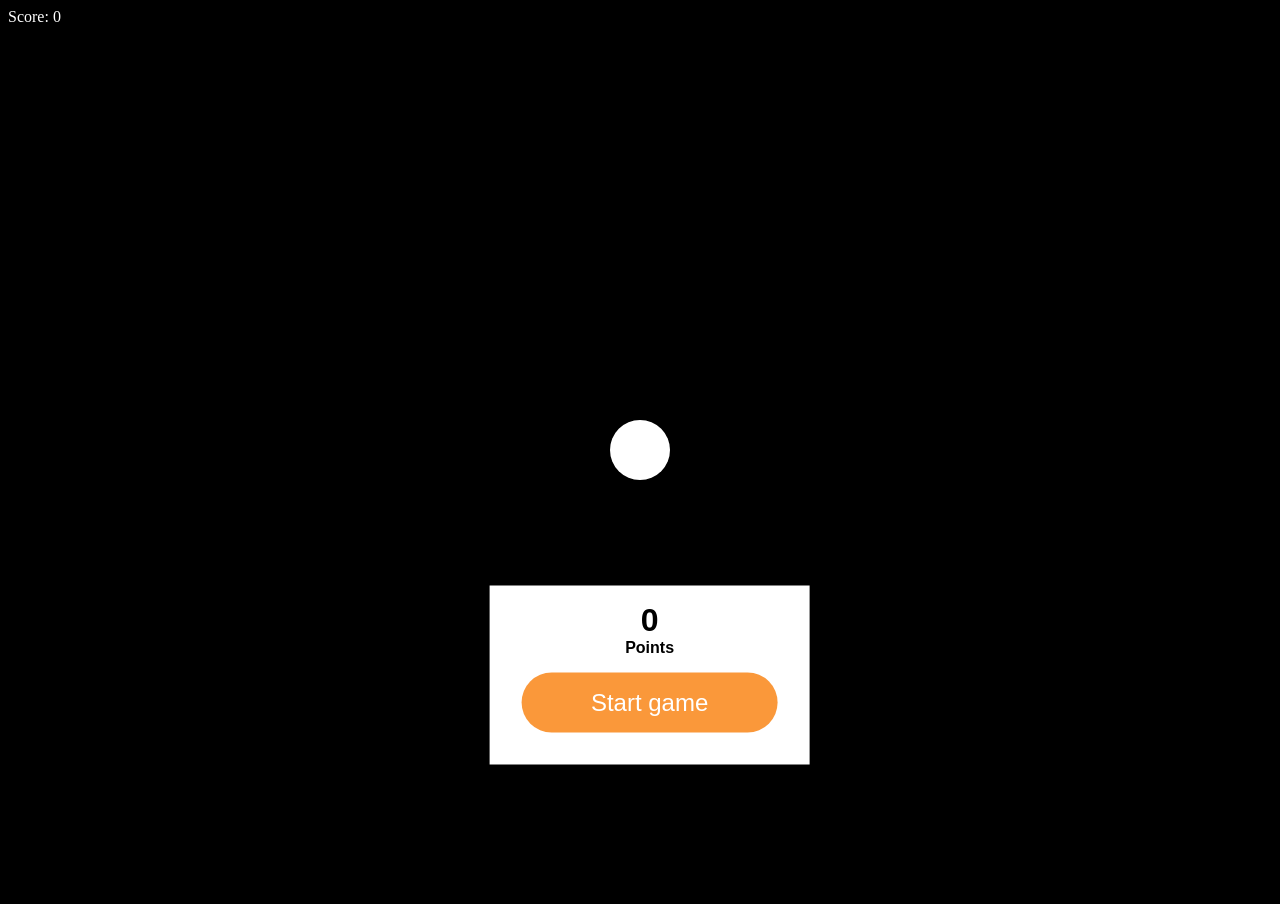
==== home.html @ ec7918af "php fake" ====
<!DOCTYPE html>
<html lang="en">
<head>
    <meta charset="UTF-8">
    <meta http-equiv="X-UA-Compatible" content="IE=edge">
    <meta name="viewport" content="width=device-width, initial-scale=1.0">
    <title>Shooting Games</title>
    <link rel="stylesheet" href="./style.css">
    
</head>
<body>
    <div  class="score"><span>Score: 0 </span></div>
    <canvas></canvas>
    
    <div class="container">
        <h1>0</h1>
        <p>Points</p>
        <div>
            <button>Start game</button>
        </div> 
    </div>
    

    <!-- external gsap library -->
    <script src="https://cdnjs.cloudflare.com/ajax/libs/gsap/3.10.4/gsap.min.js" integrity="sha512-VEBjfxWUOyzl0bAwh4gdLEaQyDYPvLrZql3pw1ifgb6fhEvZl9iDDehwHZ+dsMzA0Jfww8Xt7COSZuJ/slxc4Q==" crossorigin="anonymous" referrerpolicy="no-referrer"></script>
    <script src="./main.js"></script>
</body>
</html>
---- style.css ----
body{
    margin: 0;
    position: relative;
    display: table;
    background-color: black;
}

.score{
    color: white;
    background-color: black;
    position: fixed;
    padding: 0.5rem;
    font-size: 1rem;
    font-family: cursive;
    user-select: none;
}

.container{
    position: fixed;
    top: 75%;
    left: 50%;
    transform: translate(-47%, -50%);
    width: 25%;
    background-color: white;
    display: flex;
    flex-direction: column;
    align-items: center;
    font-family: 'Segoe UI', Tahoma, Geneva, Verdana, sans-serif;
}

h1{
    margin: 0;
    padding-top: 1rem;
}

.container p{
    margin: 0;
    margin-bottom: 1rem;
    font-weight: 600;
}

.container div
{
    width: 80%;
    border-radius: 14px;
    margin-bottom: 2rem;
}

.container button
{
    font-size: 1.5em;
    color: white;
    width: 100%;
    background-color: #fa983a;
    border:none;
    overflow: hidden;
    padding: 1rem;
    border-radius: 50px;
}

.container button:hover
{
   
    background-color: #f6b93b;
}

.hidden{
    visibility: hidden;
}
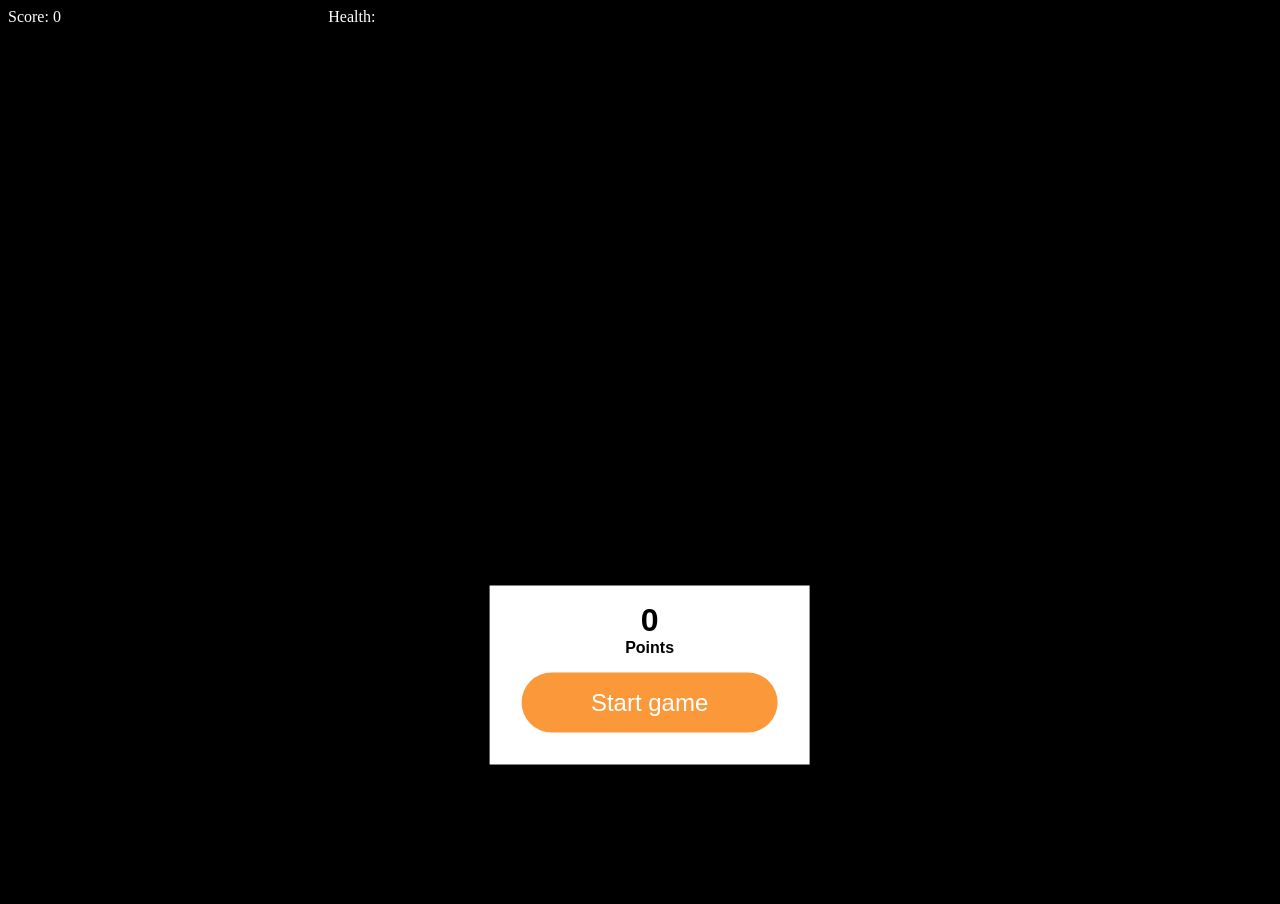
==== commit ca9e4249: "health buff" ====
--- a/home.html
+++ b/home.html
@@ -3,18 +3,22 @@
 <head>
     <meta charset="UTF-8">
     <meta http-equiv="X-UA-Compatible" content="IE=edge">
-    <meta name="viewport" content="width=device-width, initial-scale=1.0">
+    <meta
+  name="viewport" content="width=device-width, initial-scale=1, maximum-scale=1, viewport-fit=cover, user-scalable=no, shrink-to-fit=no"
+/>
     <title>Shooting Games</title>
     <link rel="stylesheet" href="./style.css">
     
 </head>
 <body>
     <div  class="score"><span>Score: 0 </span></div>
+    <div  class="health-label"><span>Health: </span></div>
     <canvas></canvas>
     
     <div class="container">
         <h1>0</h1>
         <p>Points</p>
+        
         <div>
             <button>Start game</button>
         </div> 
--- a/style.css
+++ b/style.css
@@ -1,3 +1,4 @@
+html, body {margin: 0; height: 100%; overflow: hidden}
 body{
     margin: 0;
     position: relative;
@@ -13,6 +14,17 @@
     font-size: 1rem;
     font-family: cursive;
     user-select: none;
+}
+
+.health-label{
+    color: white;
+    background-color: black;
+    position: fixed;
+    padding: 0.5rem;
+    font-size: 1rem;
+    font-family: cursive;
+    user-select: none;
+    left: 25%;
 }
 
 .container{
@@ -66,4 +78,8 @@
 
 .hidden{
     visibility: hidden;
+}
+
+label{
+    font-family: 'Segoe UI', Tahoma, Geneva, Verdana, sans-serif;
 }
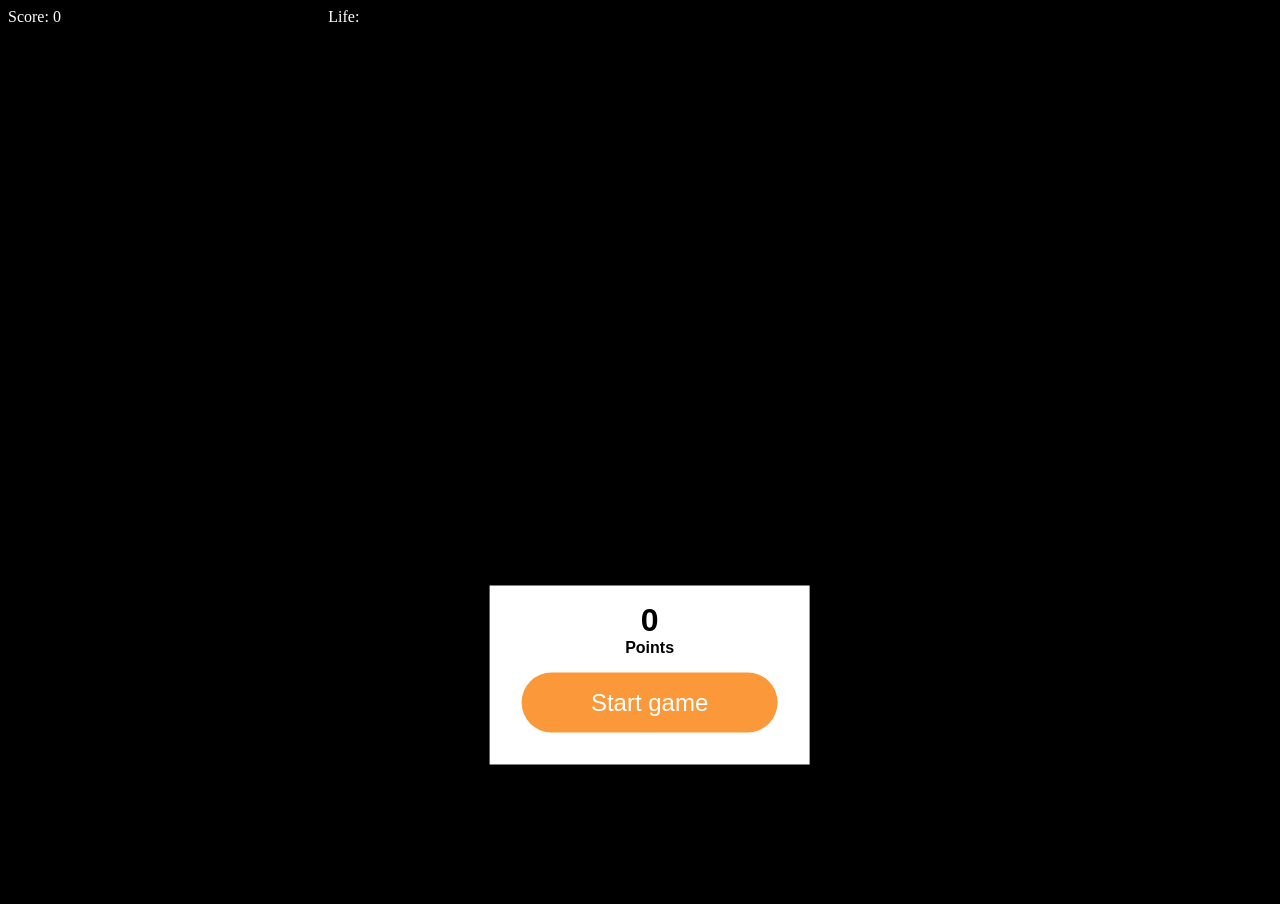
==== commit 54aea5dc: "add buffs and label" ====
--- a/home.html
+++ b/home.html
@@ -12,7 +12,7 @@
 </head>
 <body>
     <div  class="score"><span>Score: 0 </span></div>
-    <div  class="health-label"><span>Health: </span></div>
+    <div  class="health-label"><span>Life: </span></div>
     <canvas></canvas>
     
     <div class="container">
--- a/style.css
+++ b/style.css
@@ -8,7 +8,7 @@
 
 .score{
     color: white;
-    background-color: black;
+    background-color: transparent;
     position: fixed;
     padding: 0.5rem;
     font-size: 1rem;
@@ -18,7 +18,7 @@
 
 .health-label{
     color: white;
-    background-color: black;
+    background-color: transparent;
     position: fixed;
     padding: 0.5rem;
     font-size: 1rem;
